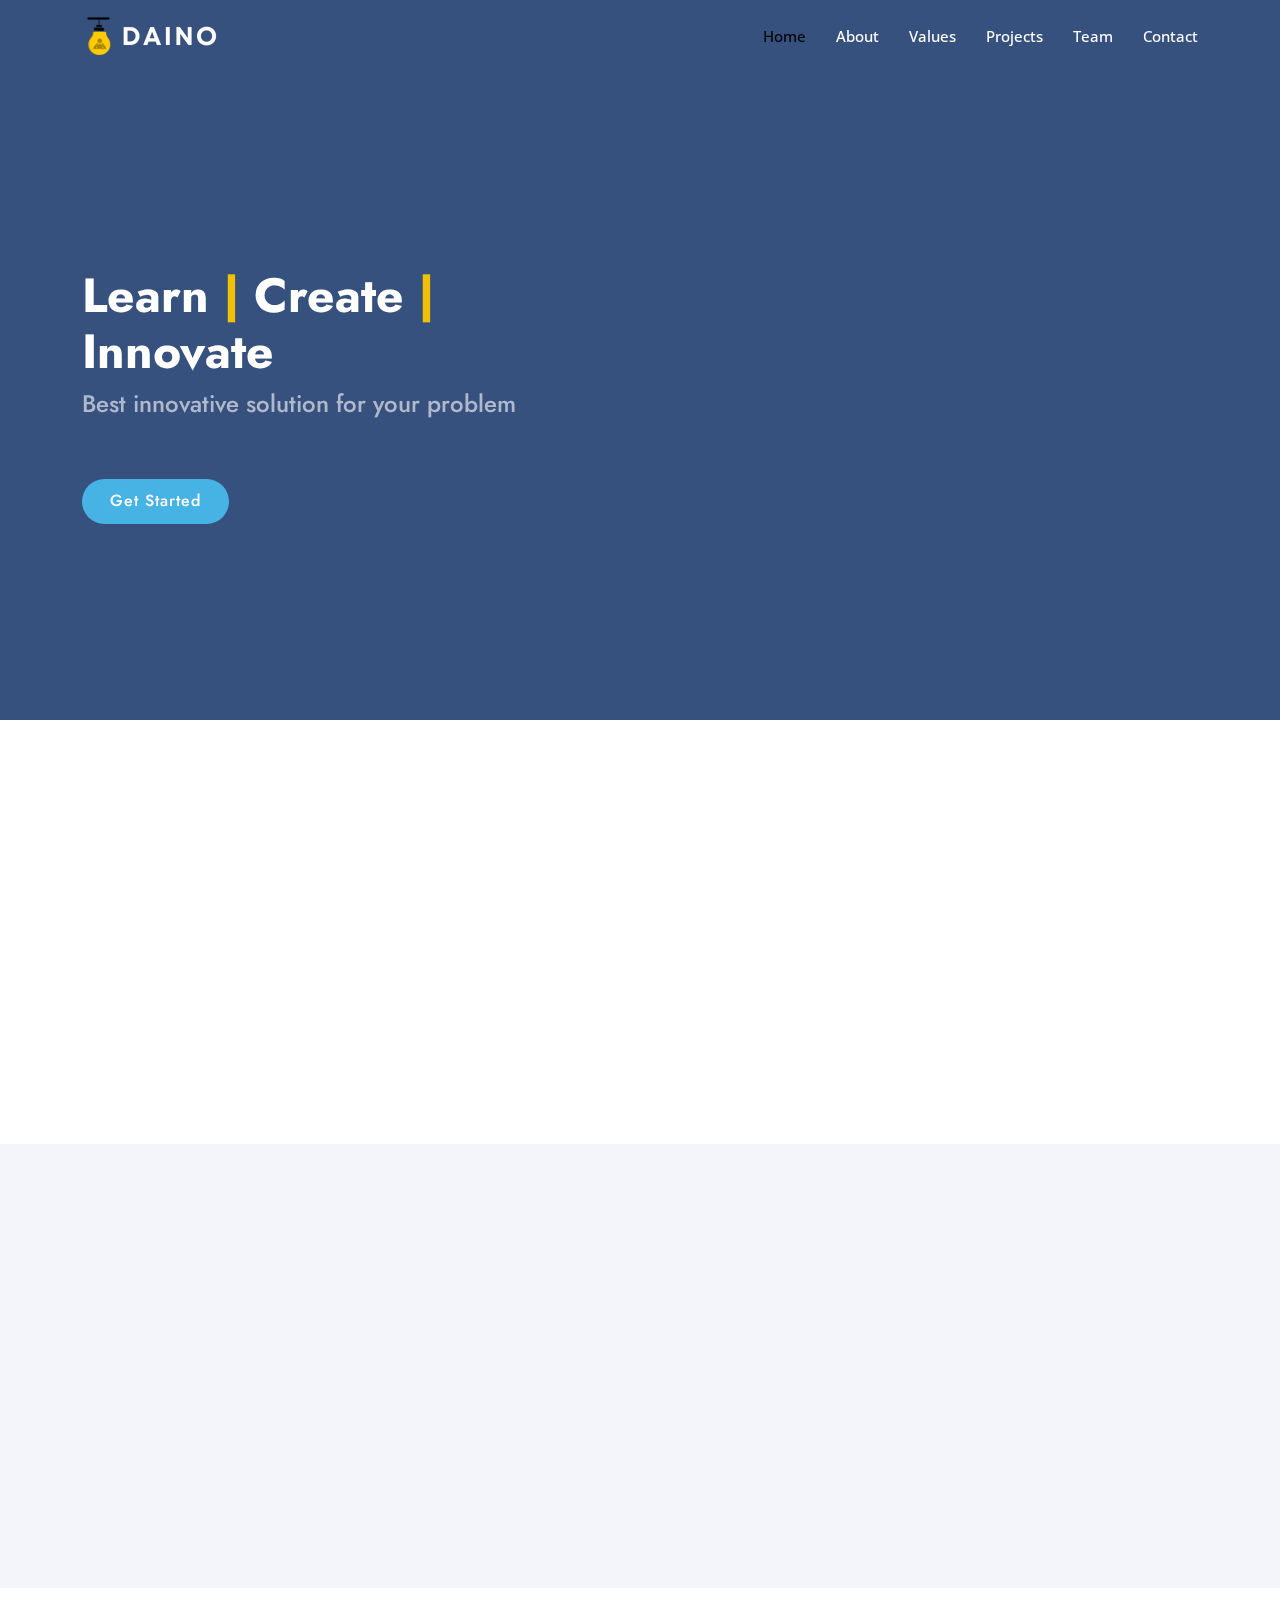
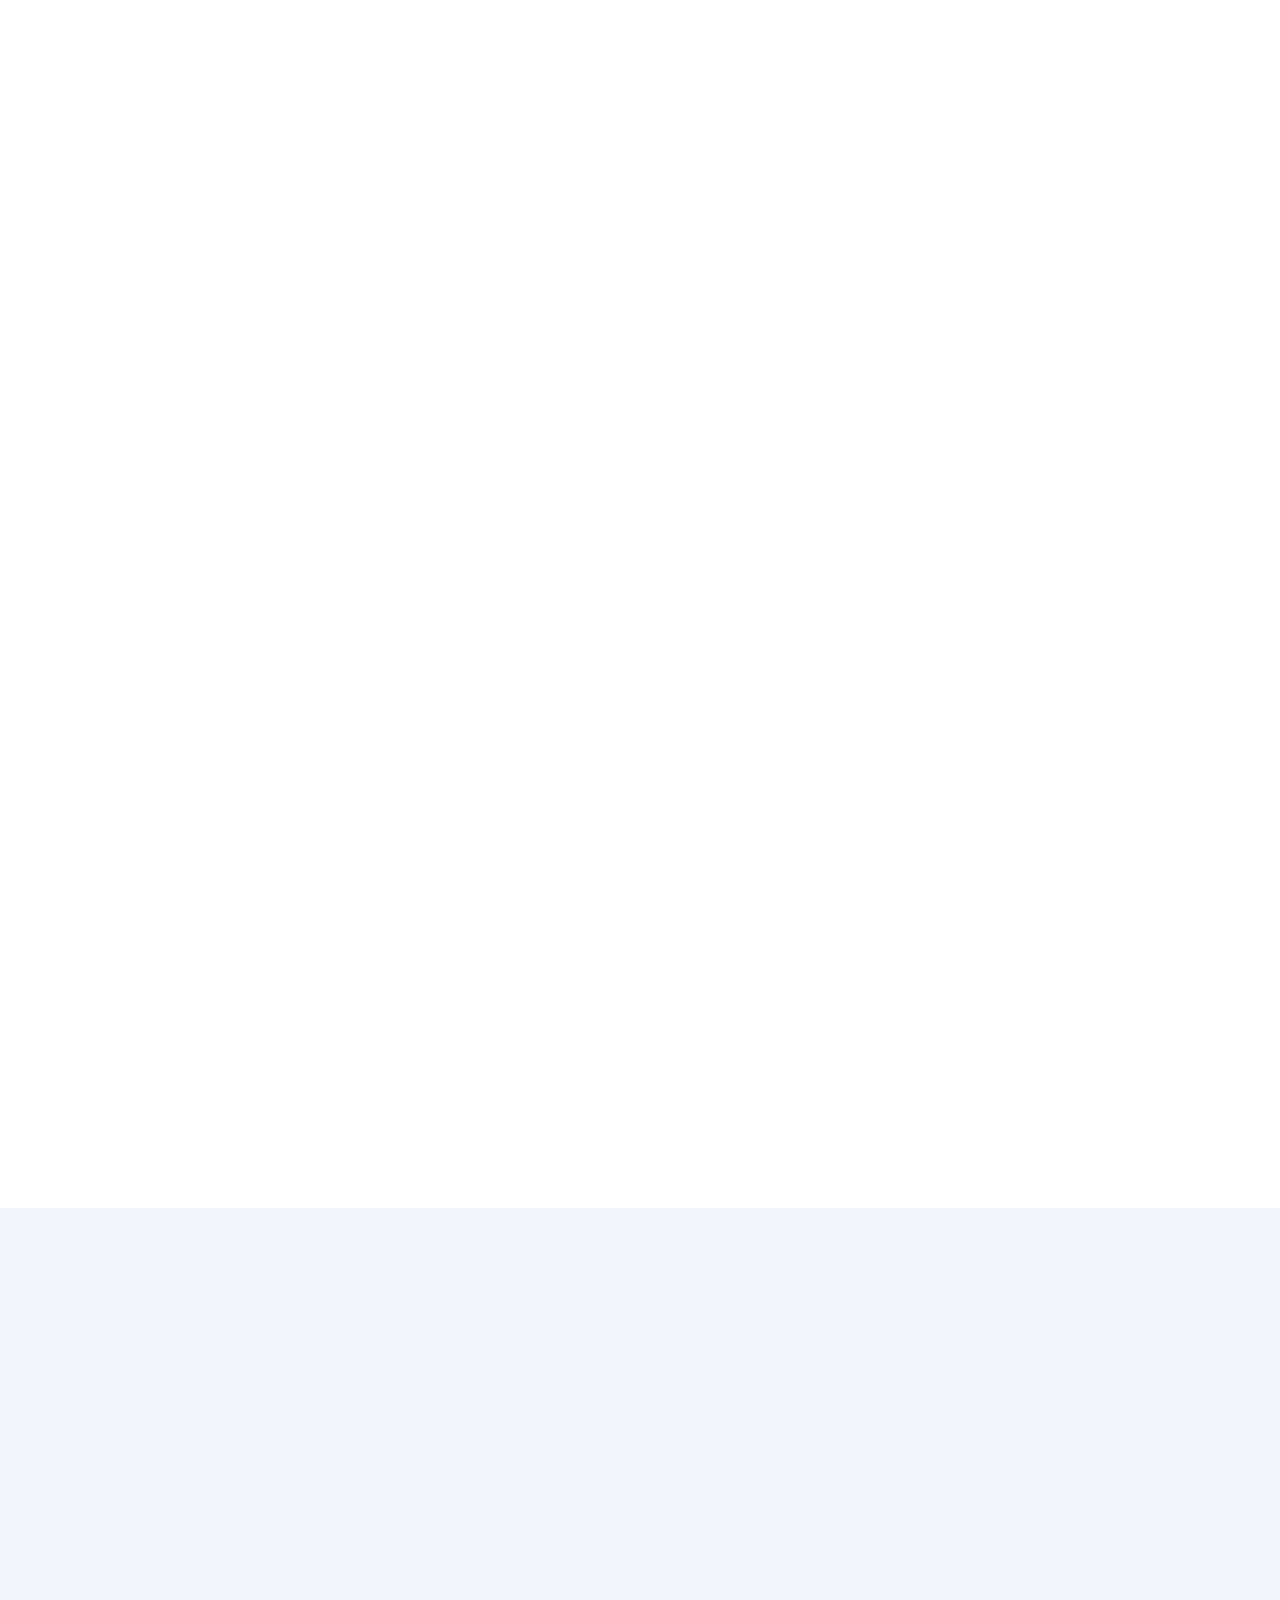
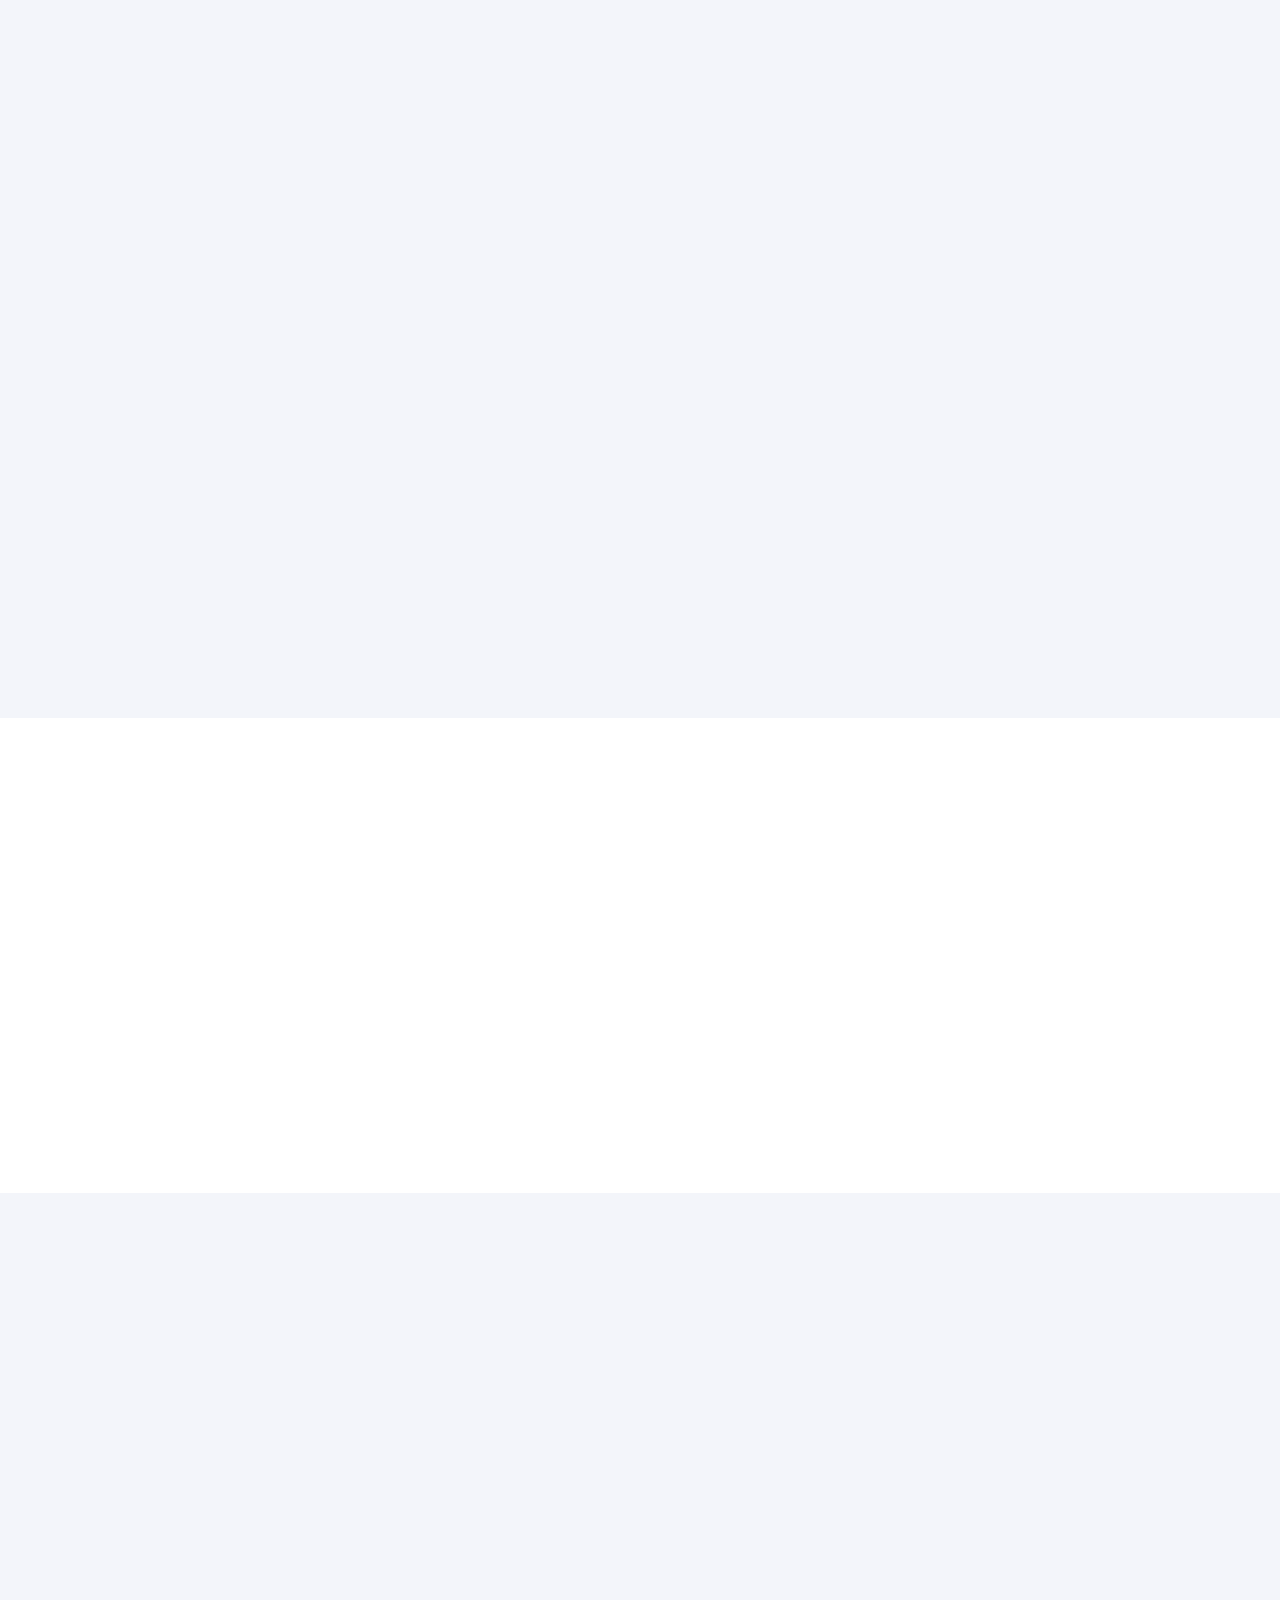
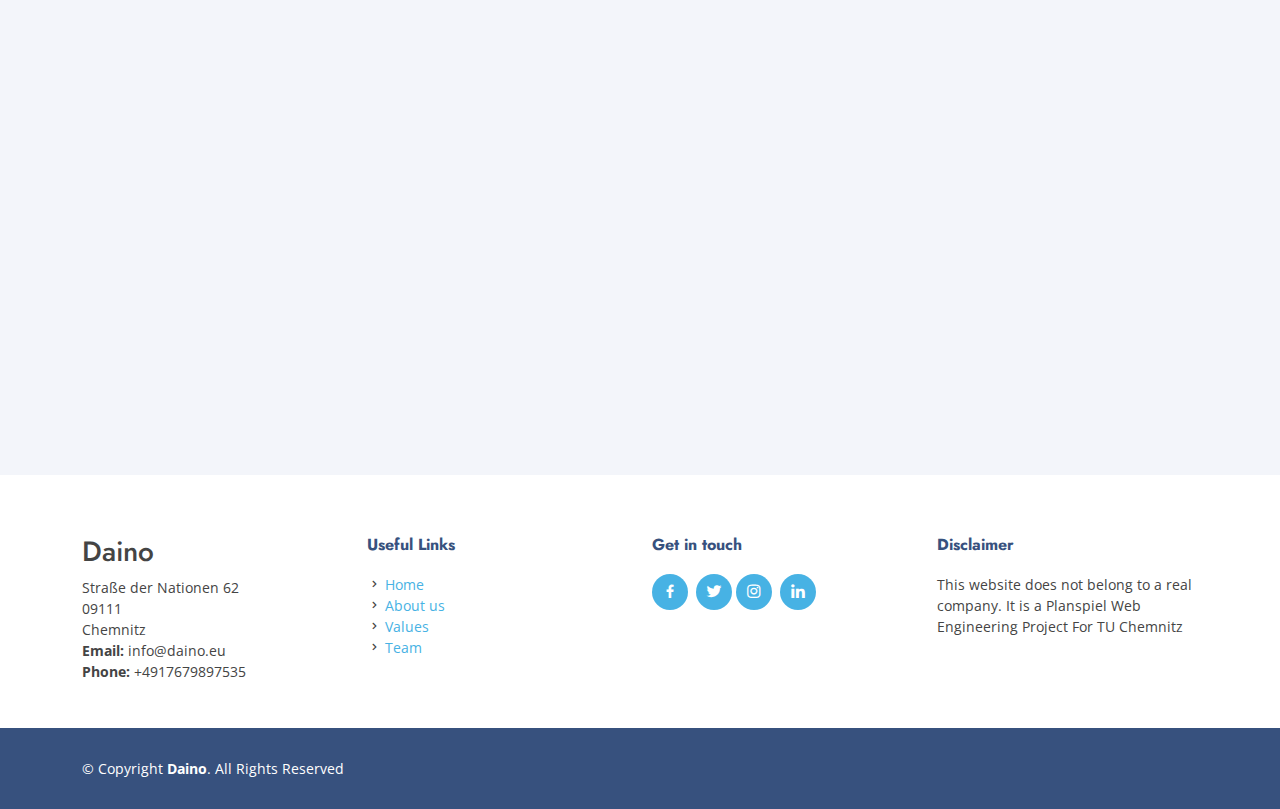
==== index.html @ 77952b84 "add daino initial files" ====
<!DOCTYPE html>
<html lang="en">

<head>
  <meta charset="utf-8">
  <meta content="width=device-width, initial-scale=1.0" name="viewport">

  <title>Daino</title>
  <meta content="" name="description">
  <meta content="" name="keywords">

  <!-- Favicons -->
  <link href="assets/img/logo_techino.ico" rel="icon">
  <link href="assets/img/logo_techino.ico" rel="apple-touch-icon">

  <!-- Google Fonts -->
  <link
    href="https://fonts.googleapis.com/css?family=Open+Sans:300,300i,400,400i,600,600i,700,700i|Jost:300,300i,400,400i,500,500i,600,600i,700,700i|Poppins:300,300i,400,400i,500,500i,600,600i,700,700i"
    rel="stylesheet">

  <!-- Vendor CSS Files -->
  <link href="assets/vendor/aos/aos.css" rel="stylesheet">
  <link href="assets/vendor/bootstrap/css/bootstrap.min.css" rel="stylesheet">
  <link href="assets/vendor/bootstrap-icons/bootstrap-icons.css" rel="stylesheet">
  <link href="assets/vendor/boxicons/css/boxicons.min.css" rel="stylesheet">
  <link href="assets/vendor/glightbox/css/glightbox.min.css" rel="stylesheet">
  <link href="assets/vendor/remixicon/remixicon.css" rel="stylesheet">
  <link href="assets/vendor/swiper/swiper-bundle.min.css" rel="stylesheet">

  <!-- Main CSS File -->
  <link href="assets/css/style.css" rel="stylesheet">
  <link href="assets/css/stylevalue.css" rel="stylesheet">
  <!-- =======================================================
  * Template Name:
  * Template URL:
  * Author:
  * License:
  ======================================================== -->
</head>

<body>

  <!-- ======= Header ======= -->
  <header id="header" class="fixed-top ">
    <div class="container d-flex align-items-center">
      <h1 class="logo me-auto"><a href="index.html"><img src="assets/img/daino_logo_v2.png" alt="Daino"></a>
      </h1>
      <nav id="navbar" class="navbar">
        <ul>
          <li><a class="nav-link scrollto active" href="#hero">Home</a></li>
          <li><a class="nav-link scrollto" href="#about">About</a></li>
          <li><a class="nav-link scrollto" href="#values">Values</a></li>
          <li><a class="nav-link scrollto" href="#project">Projects</a></li>
          <li><a class="nav-link scrollto" href="#team">Team</a></li>
          <li><a class="nav-link scrollto" href="#contact">Contact</a></li>
        </ul>
        <i class="bi bi-list mobile-nav-toggle"></i>
      </nav><!-- .navbar -->
    </div>
  </header><!-- End Header -->

  <!-- ======= Hero Section ======= -->
  <section id="hero" class="d-flex align-items-center">
    <div class="container">
      <div class="row">
        <div class="col-lg-6 d-flex flex-column justify-content-center pt-4 pt-lg-0 order-2 order-lg-1"
          data-aos="fade-up" data-aos-delay="200">
          <h1>Learn <span style="color: #f0c104;">|</span> Create <span style="color: #f0c104;">|</span> Innovate</h1>
          <h2>Best innovative solution for your problem</h2>
          <div class="d-flex justify-content-center justify-content-lg-start">
            <a href="#about" class="btn-get-started scrollto">Get Started</a>
            <!--            <a href="https://www.youtube.com/watch?v=jDDaplaOz7Q" class="glightbox btn-watch-video"><i class="bi bi-play-circle"></i><span>Watch Video</span></a>-->
          </div>
        </div>
        <div class="col-lg-6 order-1 order-lg-2 hero-img" data-aos="zoom-in" data-aos-delay="200">
          <img src="assets/img/Header-image.png" class="img-fluid animated" alt="">
        </div>
      </div>
    </div>
  </section><!-- End Hero -->

  <main id="main">
    <!-- ======= About Us Section ======= -->
    <section id="about" class="about">
      <div class="container" data-aos="fade-up">

        <div class="section-title">
          <h2>About Us</h2>
          <p>Welcome, let's innovate with data</p>
        </div>

        <div class="row content">
          <div class="col-lg-12">

            <p>
              Daino is a completely client centric company with flexible structure, We are committed to convey the
              best
              innovative solution with high quality of exactness and client fulfillment.
            </p>
             <ul>
              <li><i class="ri-check-double-line"></i>Best processes to produce Quality results.
              </li>
              <li><i class="ri-check-double-line"></i>Dynamic team which is continuous learning and improving.</li>
              <li><i class="ri-check-double-line"></i>Best user experience.</li>
            </ul>


          </div>
          <div style="height: 60px;">
          </div>
          <!-- <div class="col-lg-6">
            <p>
              Daino is a completely client centric company with flexible structure, We are committed to convey the best
              innovative solution with high quality of exactness and client fulfillment.
            </p>
            <ul>
              <li><i class="ri-check-double-line"></i>For Daino to understand the problem and to solve this problem is
                equally important.
              </li>
              <li><i class="ri-check-double-line"></i>We love to think out of the box.</li>
              <li><i class="ri-check-double-line"></i>We continuously welcome our clients to survey our works.</li>
            </ul>
          </div>
          <div class="col-lg-6 pt-4 pt-lg-0">
            <p>
              If you want to use the most innovative technologies in the current era with
              an attractive solution that will full fill your expectation then Daino is
              for you. We will also be happy to assist you to upgrade your current projects
              and also for maintenance support in the future.
            </p>
            <a href="#" class="btn-learn-more">Learn More</a>
          </div> -->
        </div>
      </div>

      <!-- ======= Services Section ======= -->
      <section id="" class="services section-bg">
        <div class="container" data-aos="fade-up">

          <div class="row">
            <div class="col-md-4 d-flex align-items-stretch" data-aos="zoom-in" data-aos-delay="100">
              <div class="icon-box" style="">
                <div class="icon" style="display: flex; justify-content: center;">
                  <img width="26px" height="26px" src="assets/img/new%20icons/mission.png" alt="Mission"></i>
                </div>
                <h4 class="title" style="display: flex; justify-content: center;"><a href="">Mission</a></h4>
                <p class="description" style="text-align: center;">To initialize ideas and deliver the innovative
                  solution with the highest integrity
                  to our customers to achieve sustainable value</p>
              </div>
            </div>

            <div class="col-md-4 d-flex align-items-stretch" data-aos="zoom-in" data-aos-delay="200">
              <div class="icon-box">
                <div class="icon" style="display: flex; justify-content: center;">
                  <img width="26px" height="26px" src="assets/img/new%20icons/shared-vision.png" alt="Vision"></i>
                </div>
                <h4 class="title" style="display: flex; justify-content: center;"><a href="">Vision</a></h4>
                <p class="description" style="text-align: center;">We accept Daino will be the world’s most environmentally friendly and secure information investigate
                    company where individuals can come with any frame of information for the finest inventive arrangement
                    for their problems</p>
              </div>
            </div>

            <div class="col-md-4 d-flex align-items-stretch" data-aos="zoom-in" data-aos-delay="300">
              <div class="icon-box">
                <div class="icon " style="display: flex; justify-content: center;">
                  <img width="26px" height="26px" src="assets/img/new%20icons/purpose.png" alt="Purpose"></i>
                  <i class="bx bx-pur"></i>
                </div>
                <h4 class="title" style="display: flex; justify-content: center;"><a href="">Purpose</a></h4>
                <p class="description" style="text-align: center;">Our most profound reason as an imaginative research
                  company, making a difference to
                  our clients by creating an imaginative arrangement that will meet their greatest desires</p>
              </div>
            </div>

          </div>

        </div>
      </section><!-- End Services Section -->
    </section>

    <!-- ======= Values Section ======= -->
    <section id="values" class="values" style="margin-top: -60px;">
      <div class="container" data-aos="fade-up">

        <div class="section-title">
          <h2>Our Values</h2>
          <p>Beliefs, Philosophies, and Principles that drive our goal</p>
        </div>

        <div class="container">
          <div class="main-timeline">

            <!-- start value01 section-->
            <div class="timeline" data-aos="zoom-in" data-aos-delay="100">
              <div class="icon"></div>
              <div class="date-content">
                <div class="date-outer">
                  <span class="date">
                    <span class="month"> <span class="year">D</span>YNAMIC</span>
                  </span>
                </div>
              </div>
              <div class="timeline-content">
                <h5 class="title">We value a dynamic community.</h5>
                <p class="description">
                  We are united with worldwide clients to solve any frame of problem, so we value dynamic team members
                  in our projects.
                  We always welcome the best talents for Daino with respect to every social and physical environment.
                </p>
              </div>
            </div>
            <!-- end value01 section-->

            <!-- start value02 section-->
            <div class="timeline" data-aos="zoom-in" data-aos-delay="200">
              <div class="icon"></div>
              <div class="date-content">
                <div class="date-outer">
                  <span class="date">
                    <span class="month"> <span class="year">A</span>DVANCE</span>

                  </span>
                </div>
              </div>
              <div class="timeline-content">
                <h5 class="title">We value advance technologies.</h5>
                <p class="description">
                  We are always ready to evolve the ecosystem with all sorts of modern advanced technologies available
                  in the tech world.
                </p>
              </div>
            </div>
            <!-- end value02 section-->

            <!-- start value03 section-->
            <div class="timeline" data-aos="zoom-in" data-aos-delay="300">
              <div class="icon"></div>
              <div class="date-content">
                <div class="date-outer">
                  <span class="date">
                    <span class="month"> <span class="year">I</span>NNOVATIVE</span>

                  </span>
                </div>
              </div>
              <div class="timeline-content">
                <h5 class="title">We value innovative ideas.</h5>
                <p class="description">
                  We are ready to take any risk to raise new ideas. We create and cultivate new ideas for the future.
                </p>
              </div>
            </div>
            <!-- end value03 section-->

            <!-- start value04 section-->
            <div class="timeline" data-aos="zoom-in" data-aos-delay="400">
              <div class="icon"></div>
              <div class="date-content">
                <div class="date-outer">
                  <span class="date">
                    <span class="month"><span class="year">N</span>EED</span>

                  </span>
                </div>
              </div>
              <div class="timeline-content">
                <h5 class="title">We value the need of our clients & stakeholders.</h5>
                <p class="description">
                  We are disciplined to maintain attractive business policies which will ensure our clients and
                  stakeholders needs.
                </p>
              </div>
            </div>
            <!-- end value04 section-->

            <!-- start value05 section-->
            <div class="timeline" data-aos="zoom-in" data-aos-delay="500">
              <div class="icon"></div>
              <div class="date-content">
                <div class="date-outer">
                  <span class="date">
                    <span class="month"><span class="year">O</span>NTIME</span>

                  </span>
                </div>
              </div>
              <div class="timeline-content">
                <h5 class="title">We value on time services.</h5>
                <p class="description">
                  We are on time with the best innovative solution which will meet the client's satisfaction.
                  We are determined to give value every second for our services.
                </p>
              </div>
            </div>
            <!-- end value05 section-->

          </div>
        </div>

      </div>
    </section><!-- End Services Section -->
    
        <!-- ======= Project Section ======= -->
        <section id="project" class="project section-bg">
          <div class="container" data-aos="fade-up">
             <div class="container">
                <div class="section-title">
                   <h2>Our Projects</h2>
                   <!--<p>Our promising team is waiting to hear from you</p>-->
                </div>
                <div class="mt-4 p-5 rounded" style="background-color: white;">
                   <a href="http://hecht.informatik.tu-chemnitz.de/" target="_blank" rel="noopener noreferrer" style="text-decoration: none; color: #333;">
                      <h1 style="color : #37517e;">Reserach Data Management System</h1>
                      <p style="color : #444444;">A fully secure research data management (RDM) dashboard where a user will be able to get a list of relevant data with a bunch of exciting options</p>
                   </a>
                   <iframe width="560" height="315" src="https://www.youtube.com/embed/NN4g42Cj2O4" title="YouTube video player" frameborder="1" allow="accelerometer; autoplay; clipboard-write; encrypted-media; gyroscope; picture-in-picture" allowfullscreen></iframe>
                   <iframe width="560" height="315" src="https://www.youtube.com/embed/RIJ2NcALx7s" title="YouTube video player" frameborder="1" allow="accelerometer; autoplay; clipboard-write; encrypted-media; gyroscope; picture-in-picture" allowfullscreen></iframe>    
                </div>
             </div>
          </div>
       </section>

    <!-- ======= Team Section ======= -->
    <section id="team" class="team">
      <div class="container" data-aos="fade-up">

        <div class="section-title">
          <h2>Team</h2>
          <p>Our promising team is waiting to hear from you</p>
        </div>

        <div class="row">

          <div class="col-sm-4">
            <div class="member d-flex align-items-start" data-aos="zoom-in" data-aos-delay="100">
              <div class="pic" style="border-top: 3px solid #47b2e4; border-bottom: 3px solid #47b2e4;"><img src="assets/img/team/team-1.png" class="img-fluid" alt=""></div>
              <div class="member-info">
                <h4>Dishu Bagga</h4>
                <hr>
                <div class="social">
                  <a href="https://www.facebook.com/dishu.bagga.75/" target="_"><i class="bi bi-facebook"></i></a>
                  <a href="https://www.instagram.com/baggadishu/" target="_"><i class="bi bi-instagram"></i></a>
                  <a href="https://www.linkedin.com/in/dishu-bagga-632236163/" target="_"><i
                      class="bi bi-linkedin"></i></a>
                </div>
              </div>
            </div>
          </div>

          <div class="col-sm-4">
            <div class="member d-flex align-items-start" data-aos="zoom-in" data-aos-delay="200">
              <div class="pic" style="border-top: 3px solid #47b2e4; border-bottom: 3px solid #47b2e4;"><img src="assets/img/team/team-2.png" class="img-fluid" alt=""></div>
              <div class="member-info">
                <h4>Md Tajul Islam</h4>
                <hr>
                <div class="social">
                  <a href="https://www.fb.com/mdtajulislamparvaz/" target="_"><i class="bi bi-facebook"></i></a>
                  <a href="https://www.instagram.com/tajul7777/" target="_"><i class="bi bi-instagram"></i></a>
                  <a href="https://www.linkedin.com/in/tajul7777/" target="_"><i class="bi bi-linkedin"></i></a>
                </div>
              </div>
            </div>
          </div>

          <div class="col-sm-4">
            <div class="member d-flex align-items-start" data-aos="zoom-in" data-aos-delay="200">
              <div class="pic" style="border-top: 3px solid #47b2e4; border-bottom: 3px solid #47b2e4;"><img src="assets/img/team/team-3.png" class="img-fluid" alt=""></div>
              <div class="member-info">
                <h4>Mahbub Rahman</h4>
                <hr>
                <div class="social">
                  <a href="https://www.facebook.com/mahbub.shuvo3" target="_"><i class="bi bi-facebook"></i></a>
                  <a href="https://www.instagram.com/mr_shuvo10/" target="_"><i class="bi bi-instagram"></i></a>
                  <a href="https://www.linkedin.com/in/mahbub-rahman-7356a813b/" target="_"><i
                      class="bi bi-linkedin"></i></a>
                </div>
              </div>
            </div>
          </div>

        </div>
      </div>
    </section><!-- End Team Section -->

    <!-- ======= Contact Section ======= -->
    <section id="contact" class="contact section-bg">
      <div class="container" data-aos="fade-up">

        <div class="section-title">

          <h2>Contact</h2>
          <p>If you have any questions or feedback, feel free to contact with us</p>
        </div>

        <div class="row">

          <div class="col-lg-5 d-flex align-items-stretch">
            <div class="info">
              <div class="address">
                <i class="bi bi-geo-alt"></i>
                <h4>Location:</h4>
                <p>Str. der Nationen 62, 09111 Chemnitz</p>
              </div>

              <div class="email">
                <i class="bi bi-envelope"></i>
                <h4>Email:</h4>
                <p>info@daino.eu</p>
              </div>

              <div class="phone">
                <i class="bi bi-phone"></i>
                <h4>Call:</h4>
                <p>+4917679897535</p>
              </div>

              <iframe
                src="https://www.google.com/maps/embed?pb=!1m18!1m12!1m3!1d2519.578206642775!2d12.924622170004124!3d50.83897627306264!2m3!1f0!2f0!3f0!3m2!1i1024!2i768!4f13.1!3m3!1m2!1s0x47a746f5450c6f61%3A0x7d63d2daa9af12c8!2sStr.%20der%20Nationen%2062%2C%2009111%20Chemnitz!5e0!3m2!1sen!2sde!4v1636904339820!5m2!1sen!2sde"
                frameborder="0" style="border:0; width: 100%; height: 290px;" allowfullscreen></iframe>
            </div>

          </div>

          <div class="col-lg-7 mt-5 mt-lg-0 d-flex align-items-stretch">
            <form action="forms/contact.php" method="post" role="form" class="php-email-form">
              <div class="row">
                <div class="form-group col-md-6">
                  <label for="name">Your Name</label>
                  <input type="text" name="name" class="form-control" id="name" required>
                </div>
                <div class="form-group col-md-6 mt-3 mt-md-0">
                  <label for="name">Your Email</label>
                  <input type="email" class="form-control" name="email" id="email" required>
                </div>
              </div>
              <div class="form-group mt-3">
                <label for="name">Subject</label>
                <input type="text" class="form-control" name="subject" id="subject" required>
              </div>
              <div class="form-group mt-3">
                <label for="name">Message</label>
                <textarea class="form-control" name="message" rows="10" required></textarea>
              </div>
              <div class="my-3">
                <div class="loading">Loading</div>
                <div class="error-message"></div>
                <div class="sent-message">Your message has been sent. Thank you!</div>
              </div>
              <div class="text-center"><button type="submit">Send Message</button></div>
            </form>
          </div>

        </div>
      </div>
    </section><!-- End Contact Section -->
  </main><!-- End #main -->

  <!-- ======= Footer ======= -->
  <footer id="footer">

    <div class="footer-top">
      <div class="container">
        <div class="row">

          <div class="col-md-3" style="text-align: start;">
            <h3>Daino</h3>
            <p style="margin-top: 0;">
              Straße der Nationen 62<br />09111<br />Chemnitz <br />
              <b>Email:</b> info@daino.eu <br>
              <b>Phone:</b> +4917679897535
              <br>
            </p>

          </div>
          <div class="col-md-3">
            <h4 style="text-align: start;">Useful Links</h4>
            <div style="display: flex; justify-content: start;">
              <ul style="list-style: none; text-align: left; padding: 0;">
                <li><i class="bx bx-chevron-right"></i> <a href="#home">Home</a></li>
                <li><i class="bx bx-chevron-right"></i> <a href="#about">About us</a></li>
                <li><i class="bx bx-chevron-right"></i> <a href="#values">Values</a></li>
                <li><i class="bx bx-chevron-right"></i> <a href="#team">Team</a></li>
              </ul>
            </div>

          </div>
          <div class="col-md-3">
            <h4 style="text-align: start;">Get in touch</h4>
            <div class="social-links" style="text-align: left; margin-top: 0;">
              <a href="https://www.facebook.com/DainoTuc" class="facebook" target="_"><i
                  class="bx bxl-facebook"></i></a>
              <a href="https://www.twitter.com/Daino_tuc" class="twitter" target="_"><i
                  class="bx bxl-twitter"></i></a><a href="https://www.instagram.com/daino.tuc/" class="instagram"
                target="_"><i class="bx bxl-instagram"></i></a>
              <!--              <a href="#" class="google-plus"><i class="bx bxl-skype"></i></a>-->
              <a href="https://www.linkedin.com/company/daino-tuc/" class="linkedin" target="_"><i
                  class="bx bxl-linkedin"></i></a>
            </div>
          </div>

          <div class="col-md-3" style="text-align: start;">
            <h4 style="text-align: start;">Disclaimer</h4>
            <div style="display: flex; justify-content: start; margin-top: 0;">
              <p style=" margin-top: 0;">This website does not belong to a real company. It is a Planspiel Web
                Engineering Project For TU Chemnitz</p>
            </div>
          </div>

        </div>
      </div>

    </div>

    <div class="container footer-bottom clearfix">
      <div class="copyright">
        &copy; Copyright <strong><span>Daino</span></strong>. All Rights Reserved
      </div>

    </div>
  </footer><!-- End Footer -->

  <div id="preloader"></div>
  <a href="#" class="back-to-top d-flex align-items-center justify-content-center"><i
      class="bi bi-arrow-up-short"></i></a>

  <!-- Vendor JS Files -->
  <script src="assets/vendor/aos/aos.js"></script>
  <script src="assets/vendor/bootstrap/js/bootstrap.bundle.min.js"></script>
  <script src="assets/vendor/glightbox/js/glightbox.min.js"></script>
  <script src="assets/vendor/isotope-layout/isotope.pkgd.min.js"></script>
  <script src="assets/vendor/php-email-form/validate.js"></script>
  <script src="assets/vendor/swiper/swiper-bundle.min.js"></script>
  <script src="assets/vendor/waypoints/noframework.waypoints.js"></script>

  <!-- Main JS File -->
  <script src="assets/js/main.js"></script>

</body>

</html>
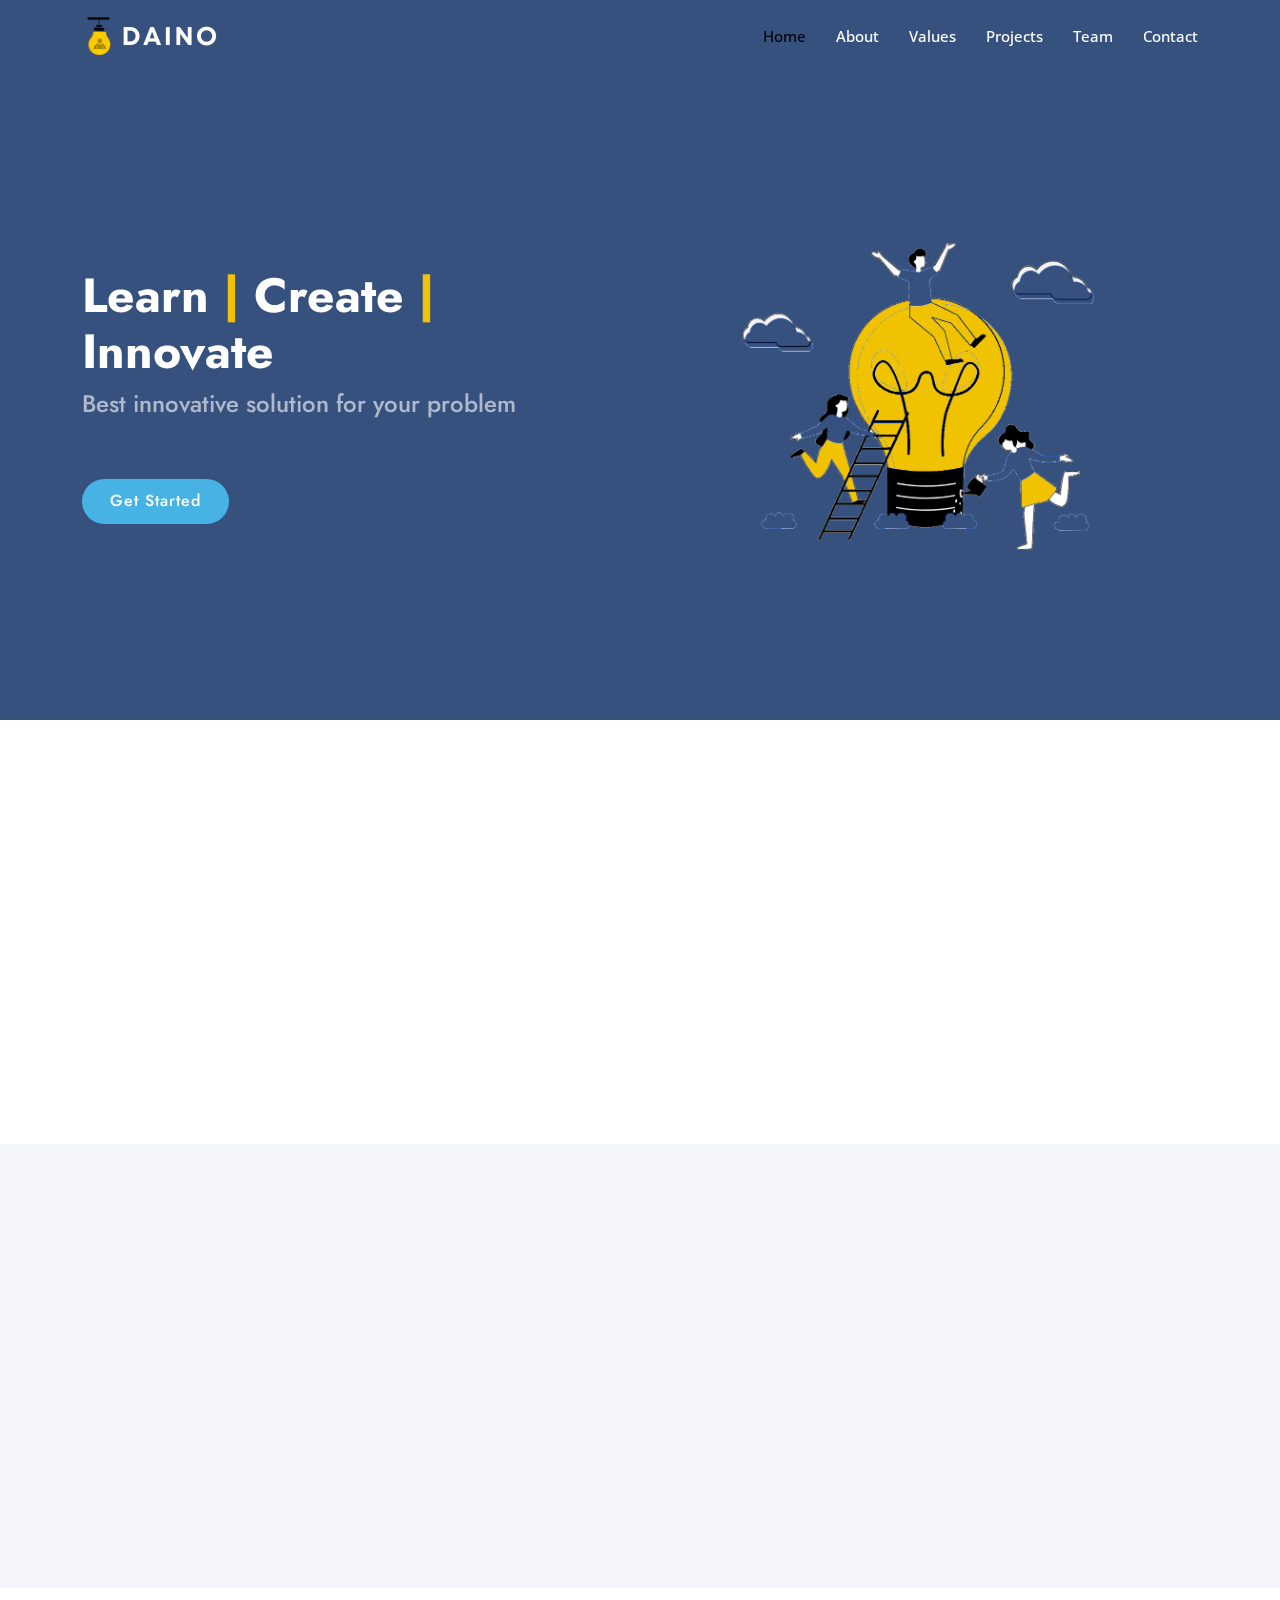
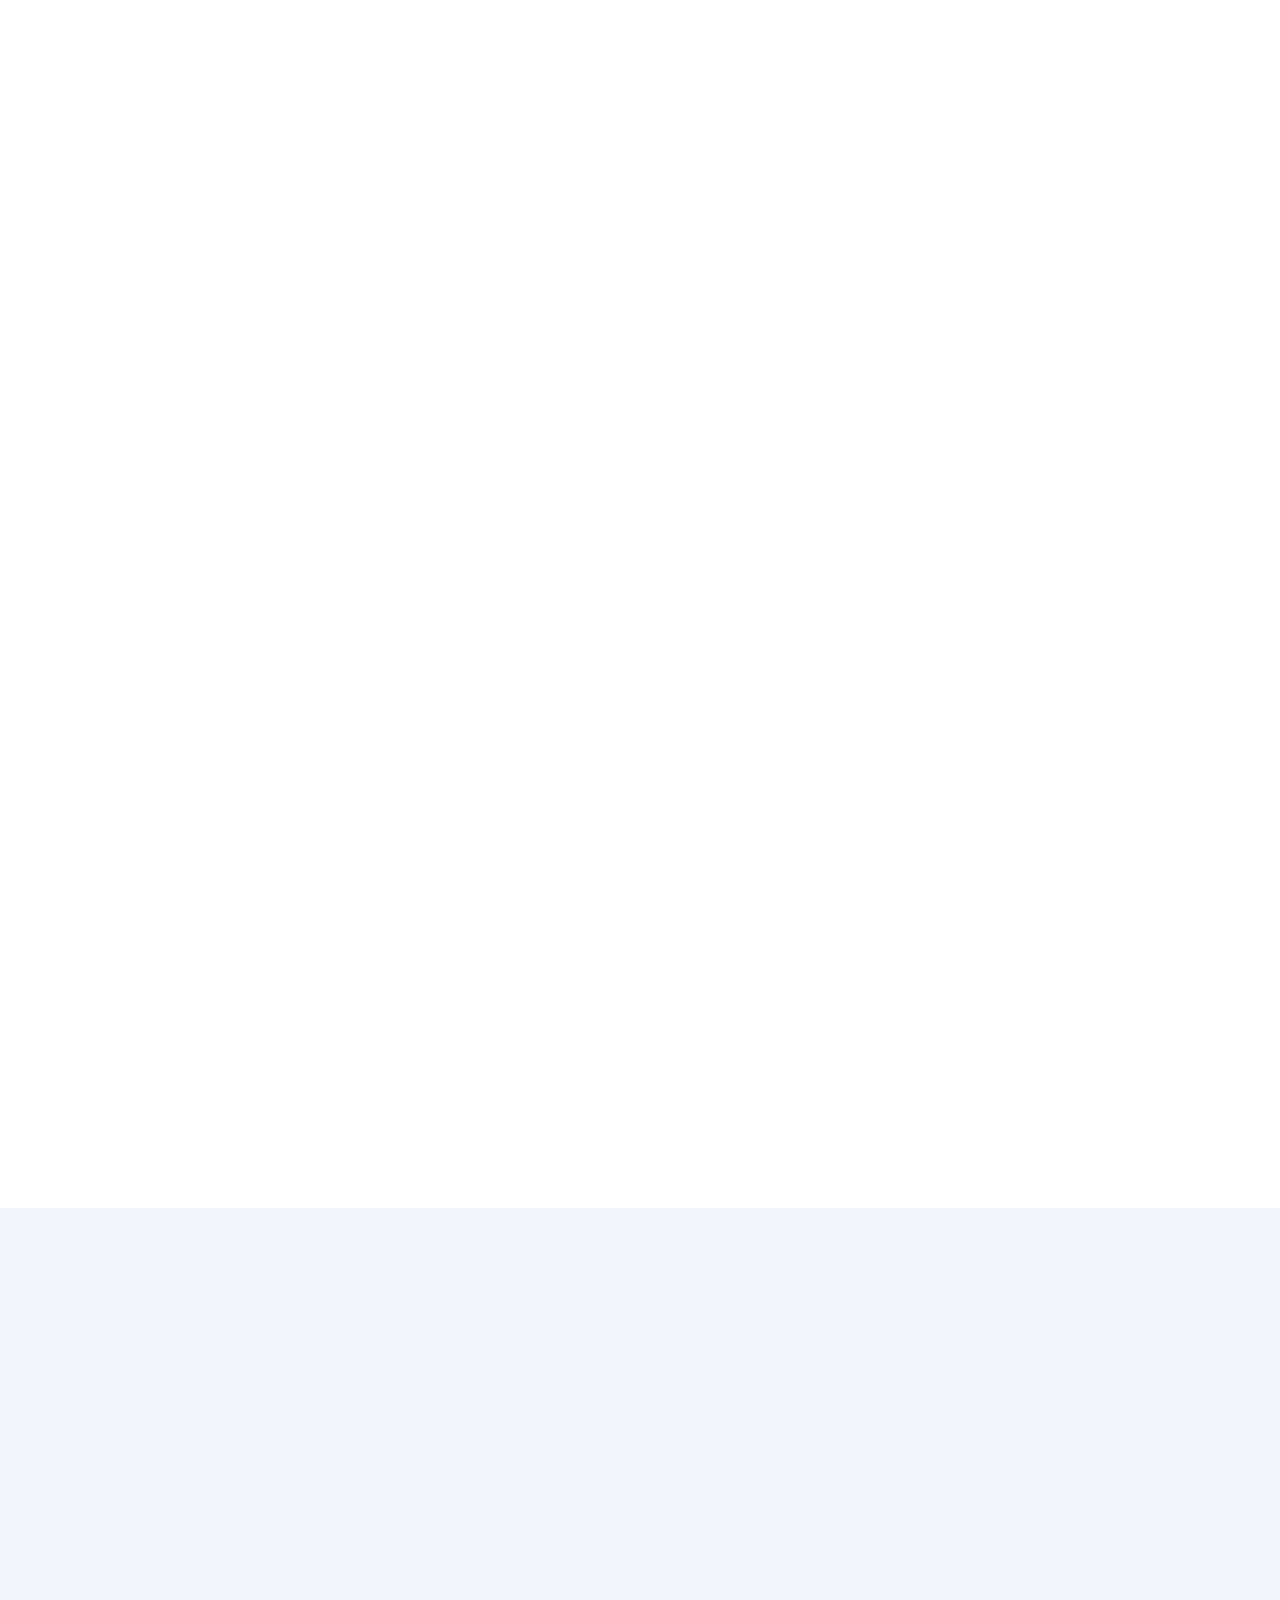
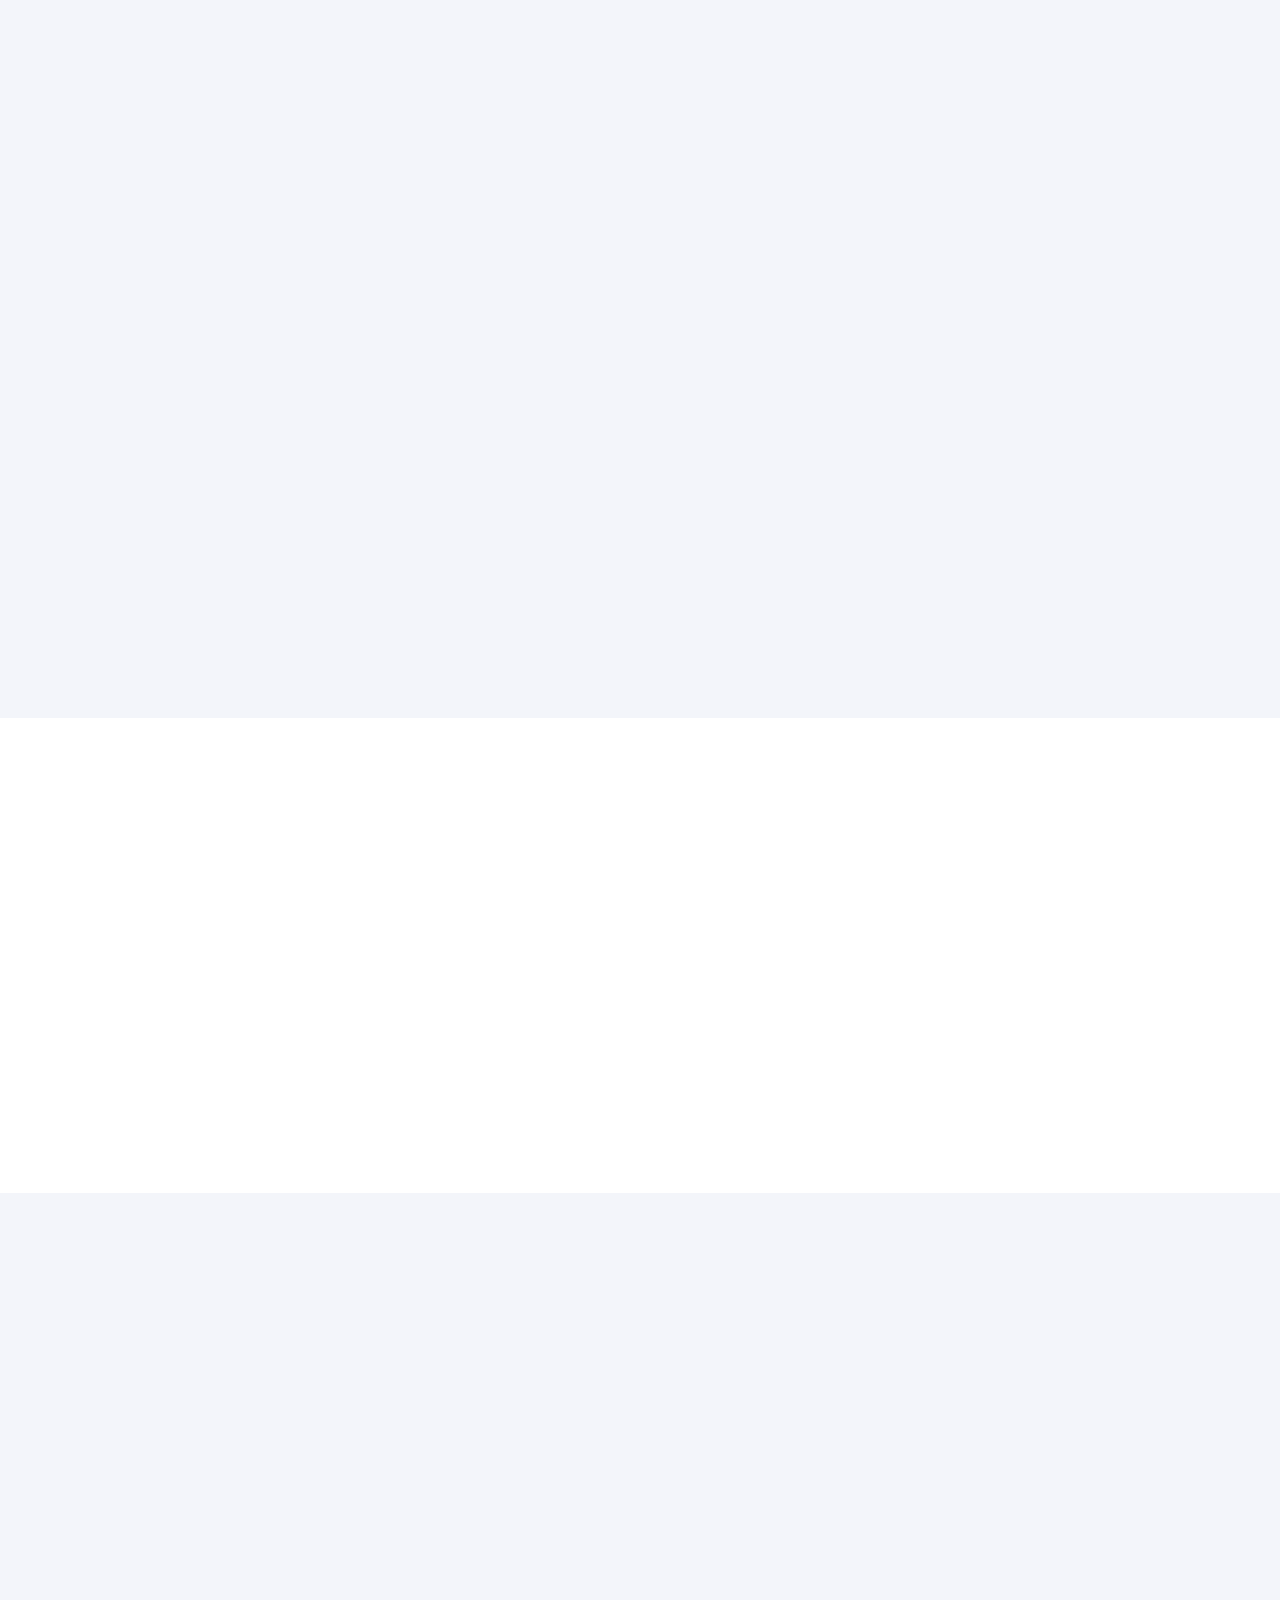
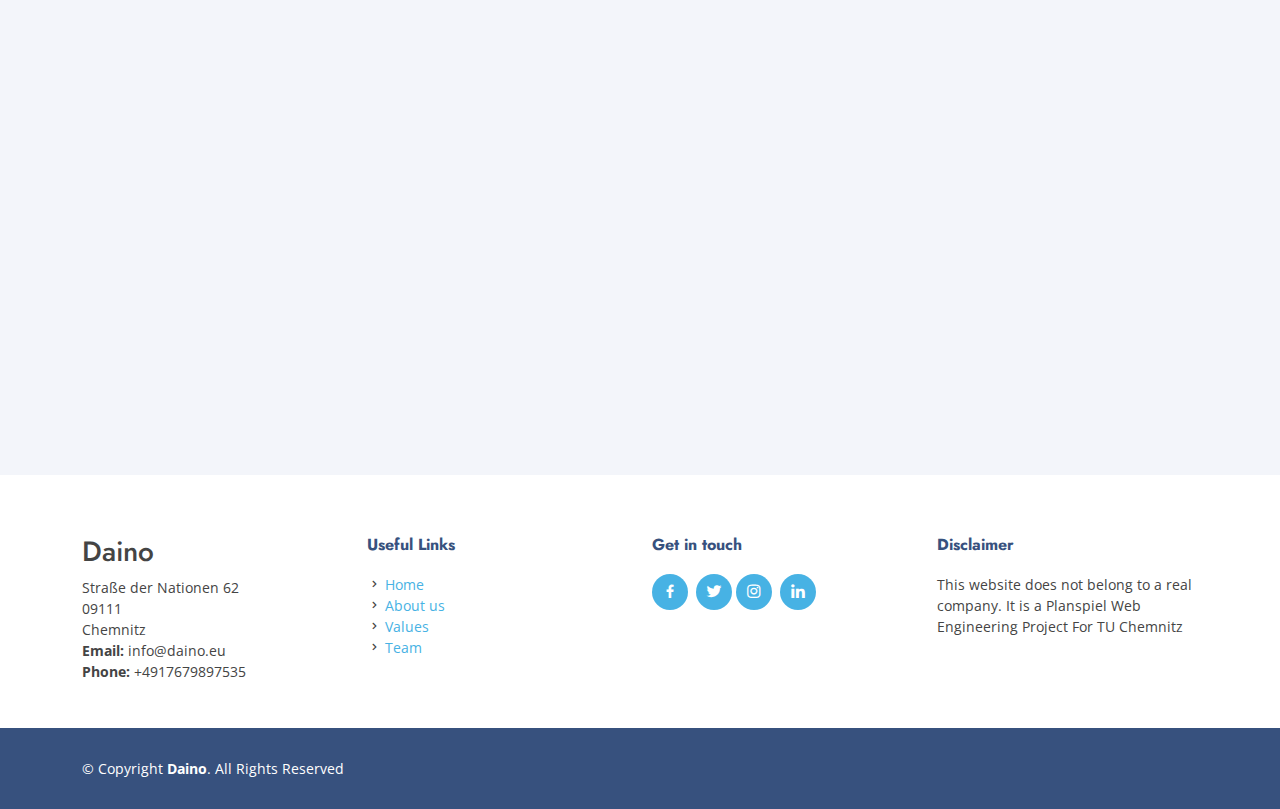
==== commit 459bd1ee: "project link added" ====
--- a/index.html
+++ b/index.html
@@ -308,7 +308,7 @@
           <div class="container" data-aos="fade-up">
              <div class="container">
                 <div class="section-title">
-                   <h2>Our Projects</h2>
+                   <h2 <a href="https://vsr.informatik.tu-chemnitz.de/edu/2021/planspiel" target="_blank" rel="noopener noreferrer" style="text-decoration: none;"> </a>Our Projects</h2>
                    <!--<p>Our promising team is waiting to hear from you</p>-->
                 </div>
                 <div class="mt-4 p-5 rounded" style="background-color: white;">
